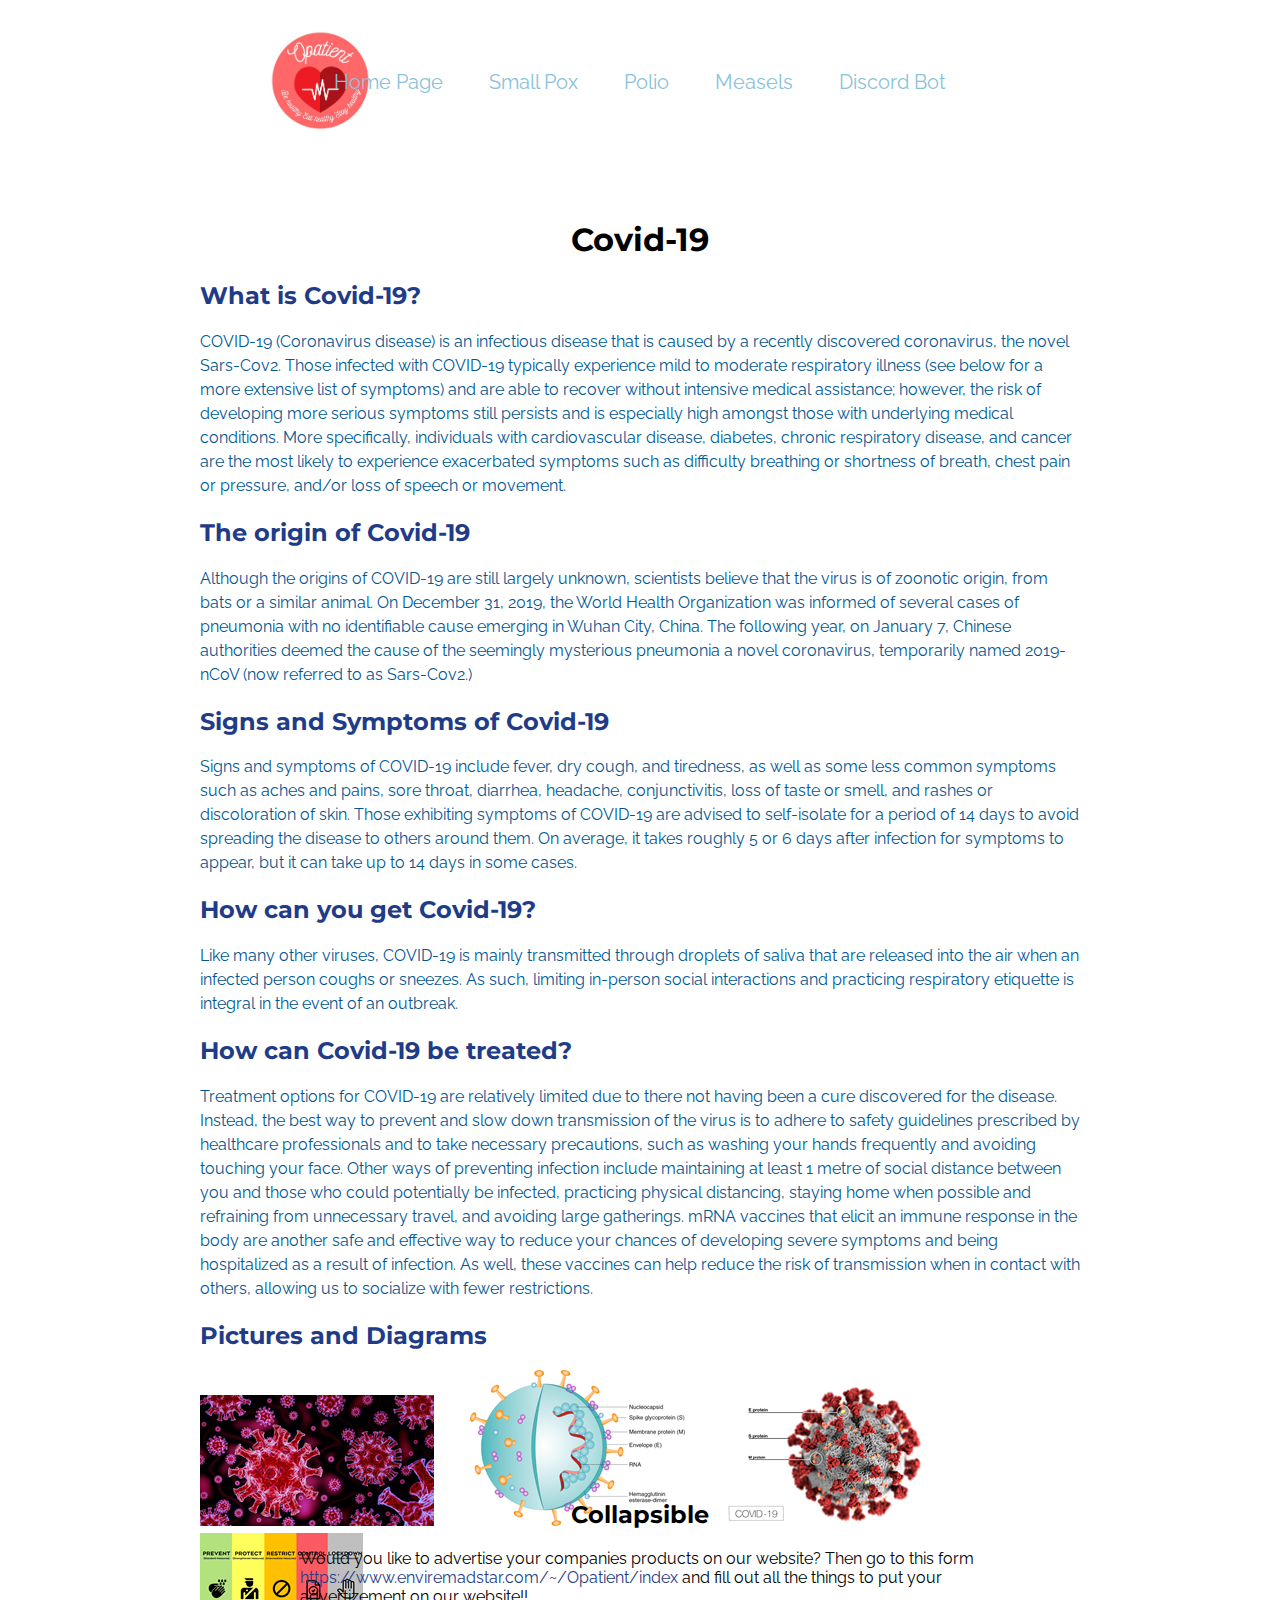
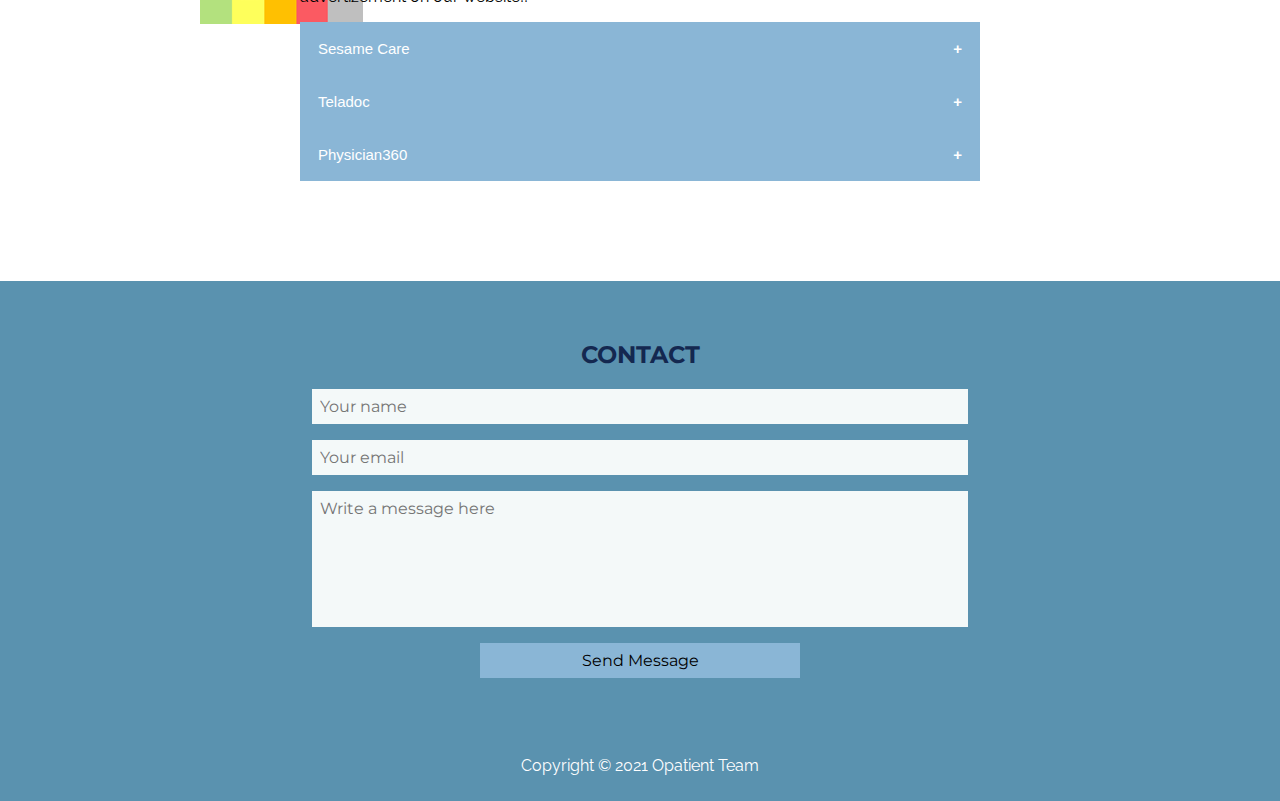
==== Covid-19.html @ 7c032614 "Initial commit" ====
<!DOCTYPE html>
<html>

<head>
	<meta charset="utf-8">
	<meta name="viewport" content="width=device-width">
	<title> Opatient </title>
	<link href="style.css" rel="stylesheet" type="text/css" />
	<link rel="preconnect" href="https://fonts.gstatic.com">
	<link href="https://fonts.googleapis.com/css2?family=Montserrat:wght@300&family=Raleway&display=swap" rel="stylesheet">
</head>

<body>
	<script src="script.js">

	</script>
	<img src = "Photos/Logo_2.JPG" alt = "Website Logo" class = "logo">
	<div class="header">
    <ul id = "co">
      <li>
        <a href="index.html" class="home-link"> Home Page </a>
      </li>
      <li>
        <a href="Smallpox.html" class="smallpox-link"> Small Pox </a>
      </li>
      <li>
        <a href="Polio.html" class="polio-link"> Polio </a>
      </li>
      <li>
        <a href="measels.html" class="measels-link"> Measels </a>
      </li>
      <li>
        <a href="discordBot.html" class="discord-bot-link"> Discord Bot </a>
      </li>
    </ul>    
    </div>
    <div class = "box1"> 
      </br>
      <h1> Covid-19 </h1>
      <h2 class = "h2-title"> What is Covid-19? </h2>
      <p class = "pTag5">
        COVID-19 (Coronavirus disease) is an infectious disease that is caused by a recently discovered coronavirus, the novel Sars-Cov2. Those infected with COVID-19 typically experience mild to moderate respiratory illness (see below for a more extensive list of symptoms) and are able to recover without intensive medical assistance; however, the risk of developing more serious symptoms still persists and is especially high amongst those with underlying medical conditions. More specifically, individuals with cardiovascular disease, diabetes, chronic respiratory disease, and cancer are the most likely to experience exacerbated symptoms such as difficulty breathing or shortness of breath, chest pain or pressure, and/or loss of speech or movement. 
      </p>
      <h2 class = "h2-title"> The origin of Covid-19 </h2>
      <p class = "pTag5">
        Although the origins of COVID-19 are still largely unknown, scientists believe that the virus is of zoonotic origin, from bats or a similar animal. On December 31, 2019, the World Health Organization was informed of several cases of pneumonia with no identifiable cause emerging in Wuhan City, China. The following year, on January 7, Chinese authorities deemed the cause of the seemingly mysterious pneumonia a novel coronavirus, temporarily named 2019-nCoV (now referred to as Sars-Cov2.) 
      </p>
      <h2 class = "h2-title"> Signs and Symptoms of Covid-19 </h2>
      <p class = "pTag5">
        Signs and symptoms of COVID-19 include fever, dry cough, and tiredness, as well as some less common symptoms such as aches and pains, sore throat, diarrhea, headache, conjunctivitis, loss of taste or smell, and rashes or discoloration of skin. Those exhibiting symptoms of COVID-19 are advised to self-isolate for a period of 14 days to avoid spreading the disease to others around them. On average, it takes roughly 5 or 6 days after infection for symptoms to appear, but it can take up to 14 days in some cases.
      </p>
      <h2 class = "h2-title"> How can you get Covid-19? </h2>
      <p class = "pTag5">
        Like many other viruses, COVID-19 is mainly transmitted through droplets of saliva that are released into the air when an infected person coughs or sneezes. As such, limiting in-person social interactions and practicing respiratory etiquette is integral in the event of an outbreak. 
      </p>
      <h2 class = "h2-title"> How can Covid-19 be treated? </h2>
      <p class = "pTag5">
        Treatment options for COVID-19 are relatively limited due to there not having been a cure discovered for the disease. Instead, the best way to prevent and slow down transmission of the virus is to adhere to safety guidelines prescribed by healthcare professionals and to take necessary precautions, such as washing your hands frequently and avoiding touching your face. Other ways of preventing infection include maintaining at least 1 metre of social distance between you and those who could potentially be infected, practicing physical distancing, staying home when possible and refraining from unnecessary travel, and avoiding large gatherings. mRNA vaccines that elicit an immune response in the body are another safe and effective way to reduce your chances of developing severe symptoms and being hospitalized as a result of infection. As well, these vaccines can help reduce the risk of transmission when in contact with others, allowing us to socialize with fewer restrictions.
      </p>
      <h2 class = "h2-title"> Pictures and Diagrams </h2>
      <p class = "pTag5">
        <img src="Photos/covid_img1.png" alt="covid img" class = "covid1">
        &nbsp
        &nbsp
        &nbsp
        &nbsp
        <img src="Photos/covid_img2.png" alt = "covid img" class ="covid2">
        &nbsp
        &nbsp
        &nbsp
        &nbsp
        <img src="Photos/covid_img3.png" alt = "covid img" class="covid3">
        &nbsp
        &nbsp
        &nbsp
        &nbsp
        <img src="Photos/covid_img4.png" alt = "covid img" class="covid4">
      </p>
    </div>
    <div class = "Advertisements"> 
      <h2> Collapsible  </h2>
      <p> Would you like to advertise your companies products on our website? Then go to this form <a href = "https://www.enviremadstar.com/~/Opatient/index" class = "aTag"> https://www.enviremadstar.com/~/Opatient/index </a> and fill out all the things to put your advertizement on our website!! </p>
      <button class="collapsible">Sesame Care</button>
      <div class="content">
        <p>COVID-19 video screening for $20</p>
        <p> Their Website: 
          <a href = "https://sesamecare.com/category/covid-19?utm_source=google&utm_medium=cpc&utm_campaign=12181491492&gclid=Cj0KCQjw5auGBhDEARIsAFyNm9HqY0U_fe9GlmmvVn8haQrhBrVx-QKg79YirKmR495VpW7vqyD4ih8aAks1EALw_wcB&gclsrc=aw.ds" class = "aTag">
            https://sesamecare.com/category/covid-19?utm_source=google&utm_medium=cpc&utm_campaign=12181491492&gclid=Cj0KCQjw5auGBhDEARIsAFyNm9HqY0U_fe9GlmmvVn8haQrhBrVx-QKg79YirKmR495VpW7vqyD4ih8aAks1EALw_wcB&gclsrc=aw.ds
          </a> 
        </p>
      </div>
      <button class="collapsible">Teladoc </button>
      <div class="content">
        <p>Determine if you need a test and get a COVID-19 test delivered</p>
        <p> Their Website: 
          <a href="https://www.teladoc.com/coronavirus/" class = "aTag">
            https://www.teladoc.com/coronavirus/
          </a>
        </p>
      </div>
      <button class="collapsible">Physician360</button>
      <div class="content">
        <p>Online physician COVID-19 consult for $29.95</p>
        <p>
          Their Website: 
          <a href = "https://physician360.co/physician-consult-for-coronavirus-covid-19-with-treatment-plan/" class = "aTag"> 
            https://physician360.co/physician-consult-for-coronavirus-covid-19-with-treatment-plan/
          </a>
        </p>
      </div>
    </div>
    <div class = "footer">
      </br>
			<center>
				<section id="contact">
					<h2>Contact</h2>
					<form action='/survey/checkout' method='post' enctype="multipart/form-data">
						<input type="text" name="Name" placeholder='Your name' required>
						<input type="email" name="email" placeholder='Your email' required>
						<textarea placeholder='Write a message here' required></textarea>
						<button>Send Message</button>
						<input type='hidden' name='redirecturl' value='thankyou.html'>
						<input type='hidden' name='survey' value='Contact'>
					</form>
				</section>
			</center>
			<p class = "pTag"> Copyright © 2021 Opatient Team </p>
		</div>
    <script>
      var coll = document.getElementsByClassName("collapsible");
      var i;

      for (i = 0; i < coll.length; i++) {
        coll[i].addEventListener("click", function() {
          this.classList.toggle("active");
          var content = this.nextElementSibling;
          if (content.style.maxHeight){
            content.style.maxHeight = null;
          } else {
            content.style.maxHeight = content.scrollHeight + "px";
          } 
        });
      }
    </script>
  </body>
</html>
---- style.css ----
Body {
  margin: 0px;
  font-family: 'Raleway', sans-serif;
}

p {
  font-family: 'Raleway', sans-serif;
}

h1 {
  font-family: 'Montserrat', sans-serif;
  text-align: center
}

h2 {
  text-align: center;
  font-family: 'Montserrat', sans-serif;
}

h3 {
  text-align: center;
  font-family: 'Montserrat', sans-serif;
}

.heading-image {
  width: 100%;
  height: 670px;
  margin-bottom: 0px;
  clear:bottom;
}

/* .box1 {
  background-color: #86C1D4;
  height: 400px;
} */

.box1 {
  height: 1300px;
  /* background-color: #7098DA; */
}

.box1-extend {
  height: 1700px;
  /* background-color: #7098DA; */
}

.pTag5 {
  margin-inline-start: 200px;
  margin-inline-end: 200px;
  line-height: 1.5;
  color: #005792;
}

.aTag {
  color: #1F3C88;
  font-size: 16px;
}

.aTag:hover {
  color: #1F3C88;
  font-size: 16px;
}

.h2-title {
  text-align: left;
  margin-inline-start: 200px;
  color: #1F3C88;
}

.pTag {
  font-family: 'Raleway', sans-serif;
  color: white;
  text-align: center;
}

.logo {
  padding: 20px 0px 0px 20px;
  height: 60px;
  width: 200px;
}

ul#co {
  list-style-type: none;
  text-align: center;
  text-decoration: none;
}

#co li {
  display: inline;
  padding: 0 1em 0 0;
  margin-right: 25px;
}

a {
  font-size: 20px;
  text-decoration: none;
  color: #89c2d9;
}

a:hover {
  font-size: 20px;
  text-decoration: underline;
  color: #00296b;
}

#contact {
	color: black;
	min-height: 400px;
	padding: 20px 0;
	width: 100%;
	flex-direction: column;
}

#contact h2 {
	color: #142850;
	text-transform: uppercase;
}

#contact form {
	max-width: 640px;
	width: 100%;
	display: flex;
	flex-direction: column;
	align-items: center;
	color: black;
}

#contact form>* {
	font-family: 'Montserrat', sans-serif;
	background-color: #F4F9F9;
}

#contact input {
	width: 100%;
	font-size: 16px;
	padding: 8px;
	border: none;
	margin-bottom: 16px;
	color: white;
}

#contact textarea {
	width: 100%;
	font-size: 16px;
	padding: 8px;
	border: none;
	margin-bottom: 16px;
	height: 120px;
	resize: none;
	color: black;
}

#contact button {
	width: 50%;
	background-color: #8AB6D6;
	color: black;

	padding: 8px 16px;
	font-size: 16px;
	border: none;
	cursor: pointer;
}

#contact button:hover {
	width: 50%;
	background-color: #2978B5;
	color: white;

	padding: 8px 16px;
	font-size: 16px;
	border: none;
	cursor: pointer;
}

.footer {
  background-color: #5A92AF;
  height: 520px;
}

.logo {
  height: 100px;
  width: 100px;
  position: relative;
  left: 250px;
  top: 10px;
}

.header {
  position: relative;
  bottom: 70px;
}

.welcome-info {
  margin-inline-start: 400px;
  margin-inline-end: 400px;
  line-height: 1.7;
}

.collapsible {
  background-color: #8AB6D6;
  color: white;
  cursor: pointer;
  padding: 18px;
  width: 100%;
  border: none;
  text-align: left;
  outline: none;
  font-size: 15px;
}

.active, .collapsible:hover {
  background-color: #2978B5;
}

.collapsible:after {
  content: '\002B';
  color: white;
  font-weight: bold;
  float: right;
  margin-left: 5px;
}

.active:after {
  content: "\2212";
}

.content {
  padding: 0 18px;
  max-height: 0;
  overflow: hidden;
  transition: max-height 0.2s ease-out;
  background-color: #b1cbde;
}

.Advertisements {
  margin-inline-start: 300px;
  margin-inline-end: 300px;
  margin-bottom: 100px;
  height: auto;
}

.Image1 {
  margin-inline-start: 200px;
  height: 200px;
  width: 800px;
}

.Image2 {
  margin-inline-start: 200px;
  height: 700px;
  width: 500px;
}

.Image3 {
  margin-inline-start: 200px;
  height: 400px;
  width: 500px;
}

.box2 {
  height: 300px;

}

.box3 {
  height: 300px;
}

.pTag6 {
  margin-inline-start: 400px;
  margin-inline-end: 400px;
  line-height: 1.5
}
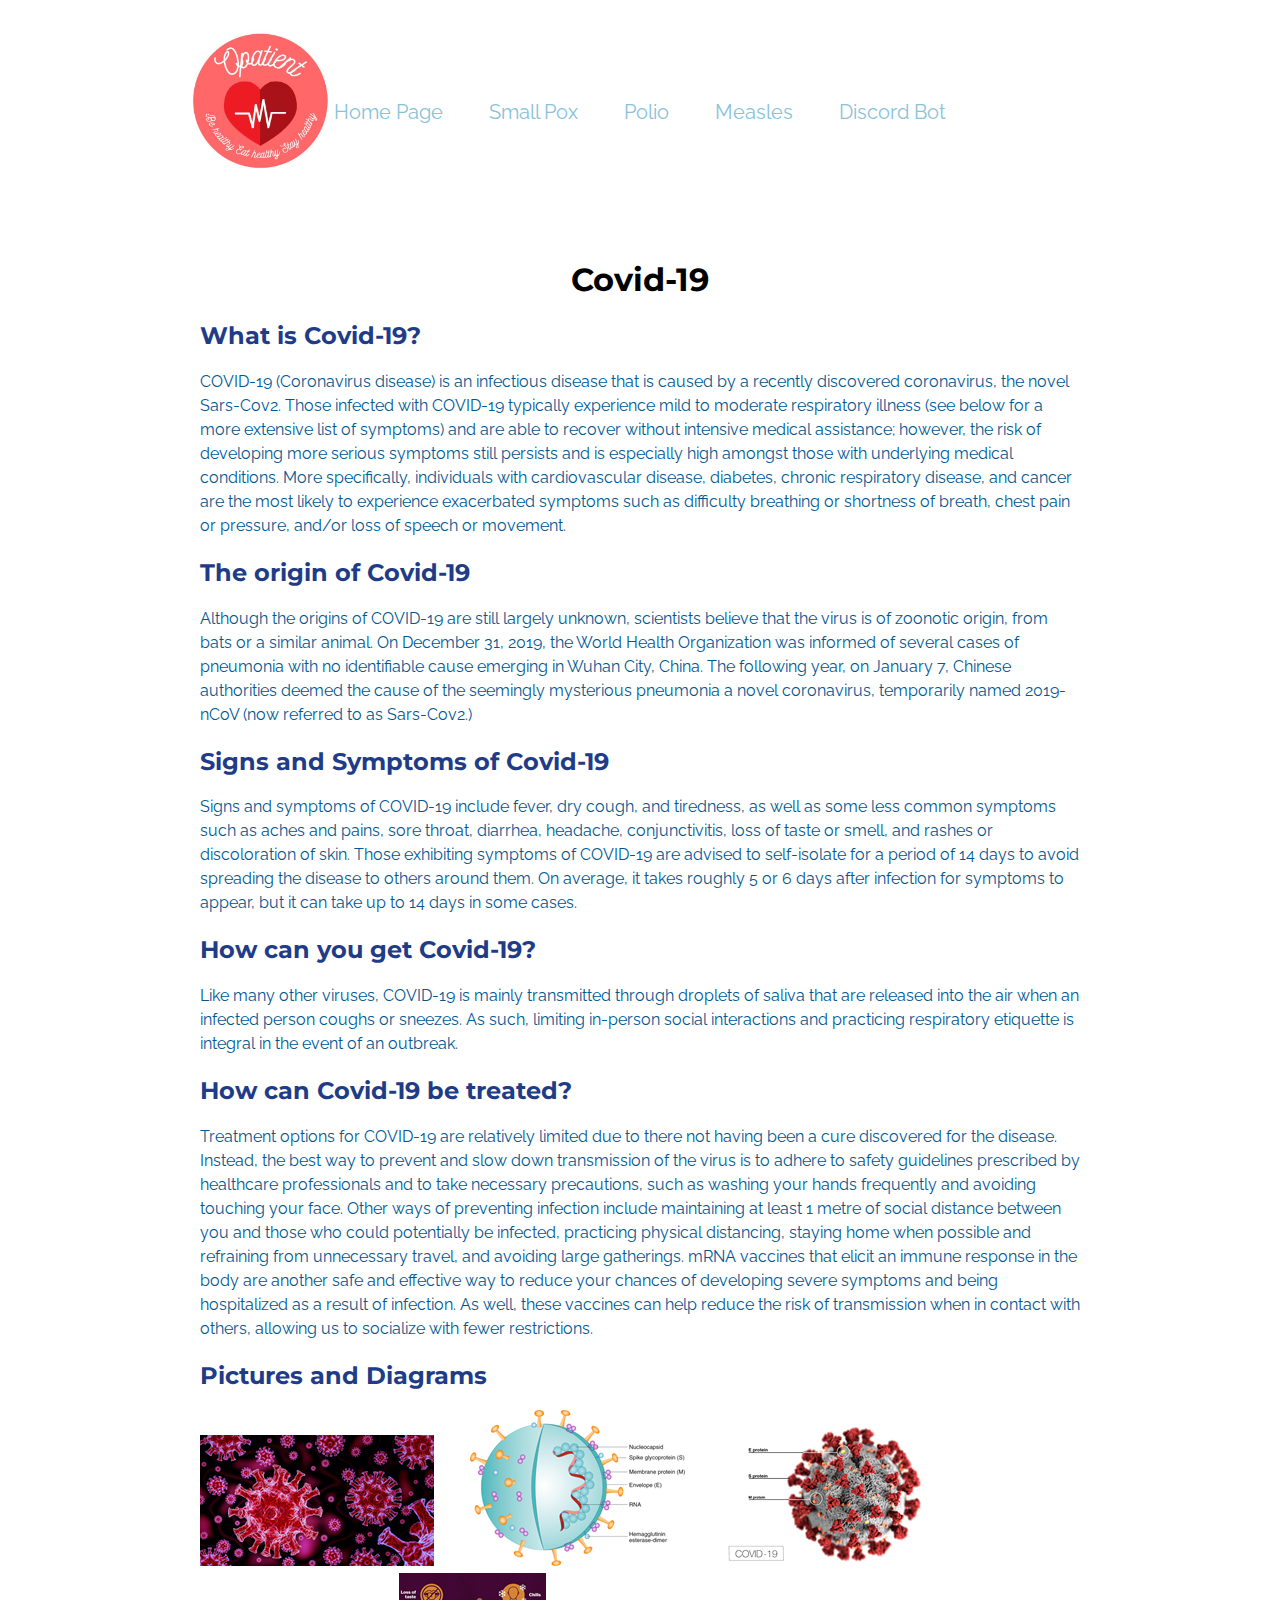
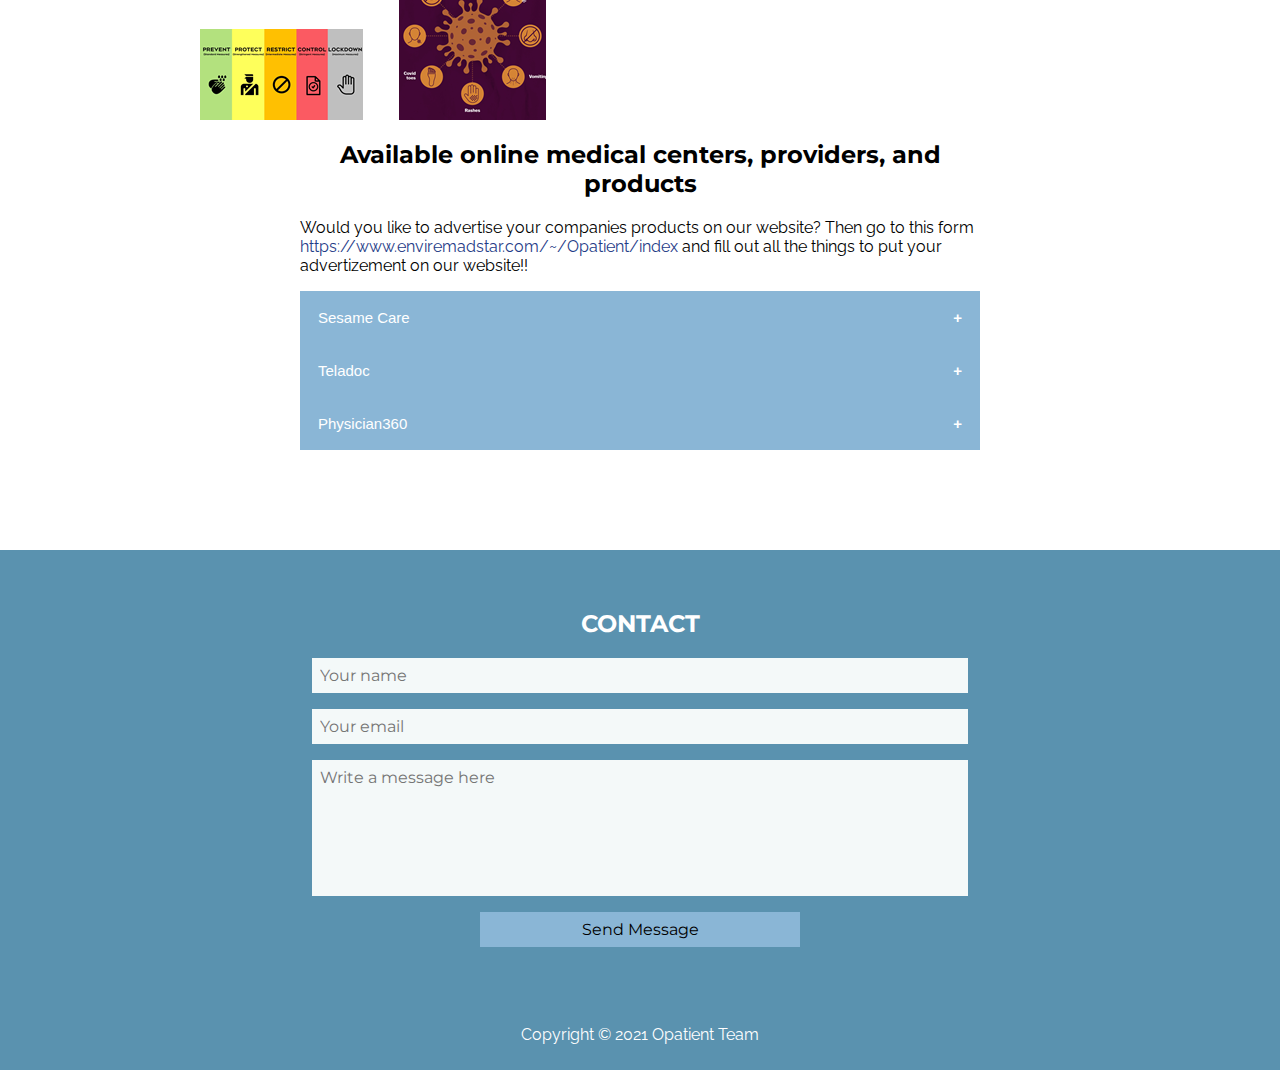
==== commit 8ca3f63f: "Final Changes" ====
--- a/Covid-19.html
+++ b/Covid-19.html
@@ -3,7 +3,7 @@
 
 <head>
 	<meta charset="utf-8">
-	<meta name="viewport" content="width=device-width">
+	<meta name="viewport" content="width=device-width, initial-scale=1">
 	<title> Opatient </title>
 	<link href="style.css" rel="stylesheet" type="text/css" />
 	<link rel="preconnect" href="https://fonts.gstatic.com">
@@ -27,7 +27,7 @@
         <a href="Polio.html" class="polio-link"> Polio </a>
       </li>
       <li>
-        <a href="measels.html" class="measels-link"> Measels </a>
+        <a href="measels.html" class="measels-link"> Measles </a>
       </li>
       <li>
         <a href="discordBot.html" class="discord-bot-link"> Discord Bot </a>
@@ -75,10 +75,15 @@
         &nbsp
         &nbsp
         <img src="Photos/covid_img4.png" alt = "covid img" class="covid4">
+        &nbsp
+        &nbsp
+        &nbsp
+        &nbsp
+        <img src="Photos/covid_img5.png" alt="covid img" class = "covid5">
       </p>
     </div>
     <div class = "Advertisements"> 
-      <h2> Collapsible  </h2>
+      <h2> Available online medical centers, providers, and products  </h2>
       <p> Would you like to advertise your companies products on our website? Then go to this form <a href = "https://www.enviremadstar.com/~/Opatient/index" class = "aTag"> https://www.enviremadstar.com/~/Opatient/index </a> and fill out all the things to put your advertizement on our website!! </p>
       <button class="collapsible">Sesame Care</button>
       <div class="content">
@@ -113,7 +118,7 @@
       </br>
 			<center>
 				<section id="contact">
-					<h2>Contact</h2>
+					<h2 style = "color: white;">Contact</h2>
 					<form action='/survey/checkout' method='post' enctype="multipart/form-data">
 						<input type="text" name="Name" placeholder='Your name' required>
 						<input type="email" name="email" placeholder='Your email' required>
--- a/style.css
+++ b/style.css
@@ -24,9 +24,10 @@
 
 .heading-image {
   width: 100%;
-  height: 670px;
+  height: 750px;
   margin-bottom: 0px;
   clear:bottom;
+  margin-top: 25px;
 }
 
 /* .box1 {
@@ -35,13 +36,21 @@
 } */
 
 .box1 {
-  height: 1300px;
+  height: 1500px;
   /* background-color: #7098DA; */
 }
 
 .box1-extend {
+  height: 2200px;
+  /* background-color: #7098DA; */
+}
+
+.box1-extend2 {
   height: 1700px;
-  /* background-color: #7098DA; */
+}
+
+.box4 {
+  height: 1200px;
 }
 
 .pTag5 {
@@ -178,16 +187,16 @@
 }
 
 .logo {
-  height: 100px;
-  width: 100px;
+  height: 140px;
+  width: 140px;
   position: relative;
-  left: 250px;
+  left: 170px;
   top: 10px;
 }
 
 .header {
   position: relative;
-  bottom: 70px;
+  bottom: 80px;
 }
 
 .welcome-info {
@@ -259,11 +268,10 @@
 
 .box2 {
   height: 300px;
-
 }
 
 .box3 {
-  height: 300px;
+  height: 500px;
 }
 
 .pTag6 {
